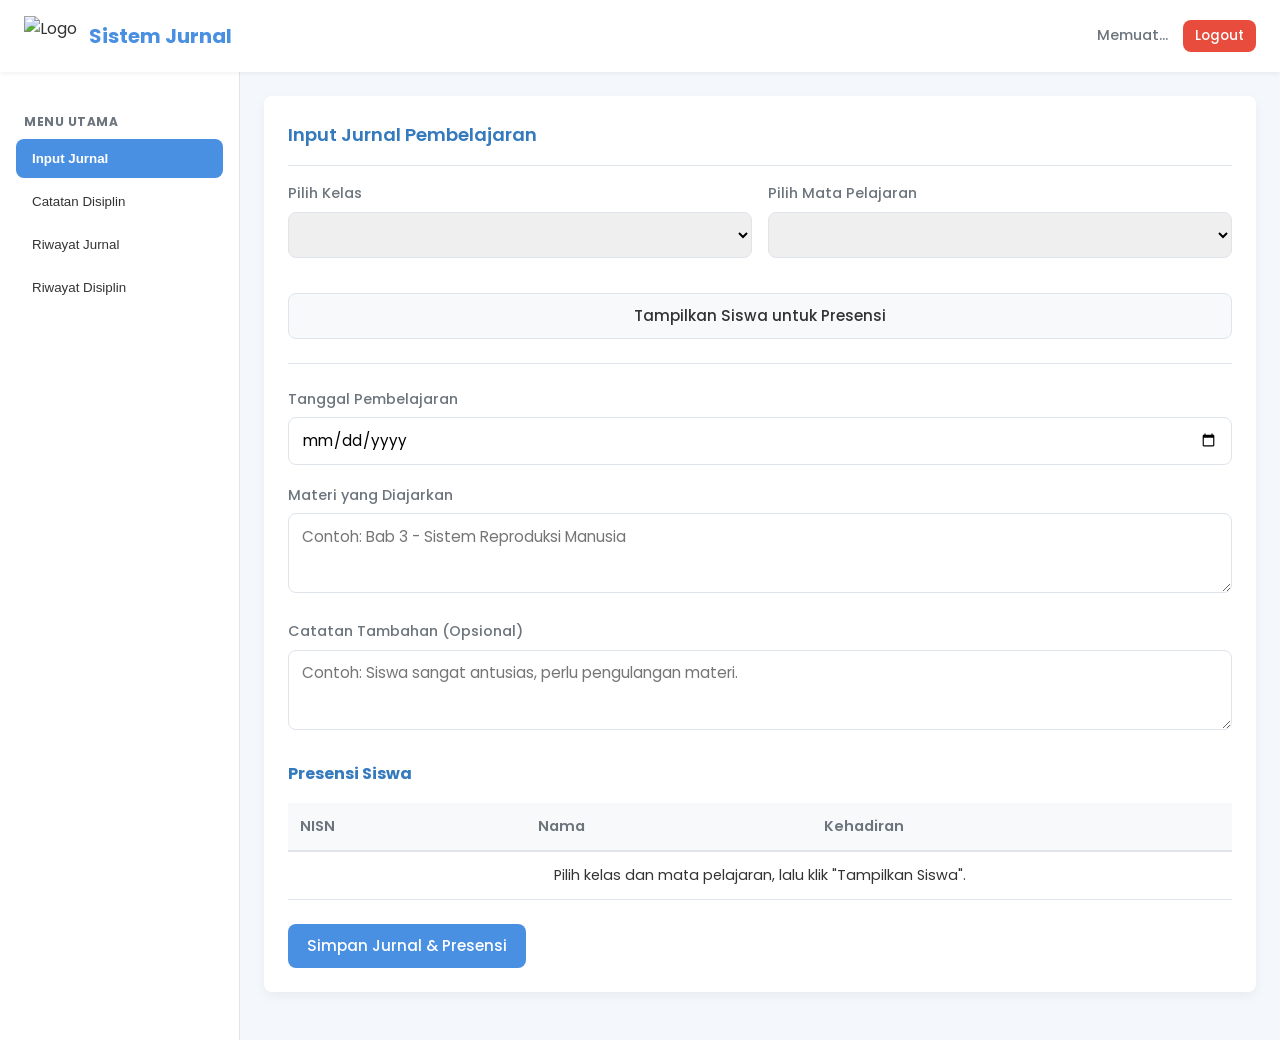
==== dashboard.html @ 01315982 "Update user role options in dashboard form" ====
<!DOCTYPE html>
<html lang="id">
<head>
    <meta charset="UTF-8">
    <!-- Meta Viewport Penting untuk Responsivitas Mobile -->
    <meta name="viewport" content="width=device-width, initial-scale=1.0, maximum-scale=1.0, user-scalable=no">
    <title>Dashboard - Sistem Jurnal & Disiplin SMANEMA</title>

    <!-- Google Fonts -->
    <link rel="preconnect" href="https://fonts.googleapis.com">
    <link rel="preconnect" href="https://fonts.gstatic.com" crossorigin>
    <link href="https://fonts.googleapis.com/css2?family=Poppins:wght@300;400;500;600;700&display=swap" rel="stylesheet">
    
    <!-- Main Stylesheet -->
    <link rel="stylesheet" href="style.css">

    <!-- Favicon Sekolah -->
    <link rel="icon" href="https://raw.githubusercontent.com/Wahyudi-1/JurnalPembelajaranSMANEMA/main/Logo.png">
    <link rel="apple-touch-icon" href="https://raw.githubusercontent.com/Wahyudi-1/JurnalPembelajaranSMANEMA/main/Logo.png">
    <meta name="apple-mobile-web-app-title" content="Jurnal Guru">
</head>
<body>
    <!-- HEADER BARU YANG RESPONSIVE -->
    <header>
        <div class="header-brand">
            <img src="https://raw.githubusercontent.com/Wahyudi-1/JurnalPembelajaranSMANEMA/main/Logo.png" alt="Logo">
            <div class="logo">Sistem Jurnal</div>
        </div>
        
        <nav class="header-nav">
            <span id="welcomeMessage" class="header-welcome">Memuat...</span>
            <button id="logoutButton" class="btn btn-danger btn-sm">Logout</button>
        </nav>
    </header>

    <div class="dashboard-wrapper">
        <!-- SIDEBAR NAVIGASI (OTOMATIS JADI TAB MENDATAR DI HP) -->
        <aside class="sidebar-nav">
            <h4>Menu Utama</h4>
            <button data-section="jurnalSection" class="btn-nav active">Input Jurnal</button>
            <button data-section="disiplinSection" class="btn-nav">Catatan Disiplin</button>
            <button data-section="riwayatJurnalSection" class="btn-nav">Riwayat Jurnal</button>
            <button data-section="riwayatDisiplinSection" class="btn-nav">Riwayat Disiplin</button>
            
            <!-- Menu Admin -->
            <div class="admin-only" style="display: none;">
                <hr>
                <h4>Manajemen Admin</h4>
                <button data-section="penugasanSection" class="btn-nav">Manajemen Penugasan</button>
                <button data-section="siswaSection" class="btn-nav">Manajemen Siswa</button>
                <button data-section="penggunaSection" class="btn-nav">Manajemen Pengguna</button>
            </div>
        </aside>

        <!-- KONTEN UTAMA -->
        <main class="dashboard-content">
            <!-- Pesan Status & Loading -->
            <div id="statusMessage" class="status-message"></div>
            <div id="loadingIndicator" class="loading-overlay" style="display: none;"><div class="spinner"></div></div>

            <!-- 1. SECTION INPUT JURNAL -->
            <div id="jurnalSection" class="content-section">
                <div class="card">
                    <div class="card-header">Input Jurnal Pembelajaran</div>
                    <form id="formJurnal">
                        <input type="hidden" id="jurnalIdToUpdate">
                        <div class="form-grid">
                            <div class="form-group"><label for="jurnalKelas">Pilih Kelas</label><select id="jurnalKelas" required></select></div>
                            <div class="form-group"><label for="jurnalMapel">Pilih Mata Pelajaran</label><select id="jurnalMapel" required></select></div>
                        </div>
                        <div class="form-group" style="margin-top: 1rem;">
                            <button type="button" id="loadSiswaForJurnalButton" class="btn btn-secondary btn-block">Tampilkan Siswa untuk Presensi</button>
                        </div>
                        <hr style="margin: 1.5rem 0; border: 0; border-top: 1px solid var(--border-color);">
                        <div class="form-grid">
                            <div class="form-group"><label for="jurnalTanggal">Tanggal Pembelajaran</label><input type="date" id="jurnalTanggal" required></div>
                        </div>
                        <div class="form-group"><label for="jurnalMateri">Materi yang Diajarkan</label><textarea id="jurnalMateri" placeholder="Contoh: Bab 3 - Sistem Reproduksi Manusia" required></textarea></div>
                        <div class="form-group"><label for="jurnalCatatan">Catatan Tambahan (Opsional)</label><textarea id="jurnalCatatan" placeholder="Contoh: Siswa sangat antusias, perlu pengulangan materi."></textarea></div>
                        
                        <h4 style="margin-top: 1.5rem; margin-bottom: 0.5rem; color: var(--primary-dark);">Presensi Siswa</h4>
                        <div class="table-container">
                            <table>
                                <thead>
                                    <tr><th>NISN</th><th>Nama</th><th>Kehadiran</th></tr>
                                </thead>
                                <tbody id="presensiTableBody">
                                    <tr><td colspan="3" style="text-align: center;">Pilih kelas dan mata pelajaran, lalu klik "Tampilkan Siswa".</td></tr>
                                </tbody>
                            </table>
                        </div>
                        <div class="form-actions"><button type="submit" id="submitJurnalButton" class="btn btn-primary">Simpan Jurnal & Presensi</button></div>
                    </form>
                </div>
            </div>

            <!-- 2. SECTION INPUT DISIPLIN -->
            <div id="disiplinSection" class="content-section" style="display: none;">
                <div class="card">
                    <div class="card-header">Input Catatan Kedisiplinan Siswa</div>
                    <form id="formDisiplin">
                        <div class="form-grid">
                            <div class="form-group">
                                <label for="nisnDisiplinInput">Pencarian Siswa</label>
                                <input type="text" id="nisnDisiplinInput" name="nisn" placeholder="Ketik NISN atau Nama Siswa..." autocomplete="off" required>
                                <div id="nisnSuggestions" class="suggestions-container"></div>
                            </div>
                            <div class="form-group"><label>Nama Lengkap</label><input type="text" id="namaSiswaDisiplin" disabled placeholder="Otomatis Terisi"></div>
                        </div>
                        <div class="form-group"><label for="deskripsiDisiplinInput">Pilih Pelanggaran</label><select id="deskripsiDisiplinInput" name="deskripsi" required></select></div>
                        <div class="form-actions"><button type="submit" id="submitDisiplinButton" class="btn btn-primary">Simpan Catatan Disiplin</button></div>
                    </form>
                </div>
            </div>
            
            <!-- 3. SECTION RIWAYAT JURNAL -->
            <div id="riwayatJurnalSection" class="content-section" style="display: none;">
                <div class="card">
                    <div class="card-header">Filter Riwayat Jurnal</div>
                    <div id="riwayatFilterForm" class="form-grid">
                        <div class="form-group"><label for="riwayatFilterKelas">Filter Kelas</label><select id="riwayatFilterKelas"></select></div>
                        <div class="form-group"><label for="riwayatFilterMapel">Filter Mapel</label><select id="riwayatFilterMapel"></select></div>
                        <div class="form-group"><label for="riwayatFilterTanggalMulai">Dari Tanggal</label><input type="date" id="riwayatFilterTanggalMulai"></div>
                        <div class="form-group"><label for="riwayatFilterTanggalSelesai">Sampai Tanggal</label><input type="date" id="riwayatFilterTanggalSelesai"></div>
                    </div>
                    <div class="form-actions">
                        <button type="button" id="filterRiwayatButton" class="btn btn-primary">Terapkan Filter</button>
                        <button type="button" id="refreshRiwayatButton" class="btn btn-secondary">Refresh Data</button>
                        <button type="button" id="exportRiwayatButton" class="btn btn-success" style="display: none;">Export Excel</button>
                    </div>
                    
                    <hr style="margin: 2rem 0; border: 0; border-top: 1px solid var(--border-color);">
                    <h4 style="margin-bottom: 0.5rem; color: var(--primary-dark);">Hasil Pencarian Riwayat</h4>
                    <div class="table-container">
                        <table>
                            <thead>
                                <tr><th>Tanggal</th><th>Kelas</th><th>Mata Pelajaran</th><th>Materi</th><th>Catatan</th><th style="text-align:right;">Aksi</th></tr>
                            </thead>
                            <tbody id="riwayatJurnalTableBody">
                                <tr><td colspan="6" style="text-align: center;">Gunakan filter untuk menampilkan riwayat.</td></tr>
                            </tbody>
                        </table>
                    </div>
                </div>
            </div>

            <!-- 4. SECTION RIWAYAT DISIPLIN -->
            <div id="riwayatDisiplinSection" class="content-section" style="display: none;">
                <div class="card">
                    <div class="card-header">Filter Riwayat Catatan Disiplin</div>
                    <div id="riwayatDisiplinFilterForm" class="form-grid">
                        <div class="form-group"><label for="riwayatDisiplinFilterNisn">Cari NISN</label><input type="text" id="riwayatDisiplinFilterNisn" placeholder="Masukkan NISN siswa..."></div>
                        <div class="form-group"><label for="riwayatDisiplinFilterTanggalMulai">Dari Tanggal</label><input type="date" id="riwayatDisiplinFilterTanggalMulai"></div>
                        <div class="form-group"><label for="riwayatDisiplinFilterTanggalSelesai">Sampai Tanggal</label><input type="date" id="riwayatDisiplinFilterTanggalSelesai"></div>
                    </div>
                    <div class="form-actions">
                        <button type="button" id="filterRiwayatDisiplinButton" class="btn btn-primary">Terapkan Filter</button>
                        <button type="button" id="refreshRiwayatDisiplinButton" class="btn btn-secondary">Refresh Data</button>
                    </div>
                    
                    <hr style="margin: 2rem 0; border: 0; border-top: 1px solid var(--border-color);">
                    <h4 style="margin-bottom: 0.5rem; color: var(--primary-dark);">Hasil Pencarian Riwayat</h4>
                    <div class="table-container">
                        <table>
                            <thead>
                                <tr><th>Tanggal</th><th>NISN</th><th>Nama Siswa</th><th>Pelanggaran</th><th>Poin</th><th>Pencatat</th><th style="text-align:right;">Aksi</th></tr>
                            </thead>
                            <tbody id="riwayatDisiplinTableBody">
                                <tr><td colspan="7" style="text-align: center;">Gunakan filter untuk menampilkan riwayat.</td></tr>
                            </tbody>
                        </table>
                    </div>
                </div>
            </div>

            <!-- 5. SECTION ADMIN: PENUGASAN -->
            <div id="penugasanSection" class="content-section admin-only" style="display: none;">
                <div class="card">
                    <div class="card-header">Manajemen Penugasan Guru</div>
                    <form id="formPenugasan">
                        <div class="form-grid">
                            <div class="form-group"><label for="penugasanGuru">Pilih Guru</label><select id="penugasanGuru" required></select></div>
                            <div class="form-group"><label for="penugasanKelas">Nama Kelas</label><input type="text" id="penugasanKelas" placeholder="Contoh: X-A" required></div>
                            <div class="form-group"><label for="penugasanMapel">Mata Pelajaran</label><input type="text" id="penugasanMapel" placeholder="Contoh: Matematika" required></div>
                        </div>
                        <div class="form-actions"><button type="submit" class="btn btn-accent">Simpan Tugas</button></div>
                    </form>
                    <hr style="margin: 2rem 0; border: 0; border-top: 1px solid var(--border-color);">
                    <h4 style="margin-bottom: 0.5rem; color: var(--primary-dark);">Daftar Penugasan Aktif</h4>
                    <div class="table-container">
                        <table>
                            <thead><tr><th>Guru</th><th>Kelas</th><th>Mata Pelajaran</th><th style="text-align:right;">Aksi</th></tr></thead>
                            <tbody id="penugasanTableBody"></tbody>
                        </table>
                    </div>
                </div>
            </div>

            <!-- 6. SECTION ADMIN: SISWA -->
            <div id="siswaSection" class="content-section admin-only" style="display: none;">
                 <div class="card">
                    <div class="card-header" style="display: flex; justify-content: space-between; align-items: center; flex-wrap: wrap; gap: 10px;">
                        <span>Manajemen Database Siswa</span>
                        <div style="display: flex; gap: 5px; flex-wrap: wrap;">
                            <input type="file" id="importSiswaInput" accept=".csv" style="display: none;">
                            <button id="importSiswaButton" class="btn btn-sm btn-info">Import CSV</button>
                            <button id="exportSiswaButton" class="btn btn-sm btn-success">Export Excel</button>
                            <button id="refreshSiswaButton" class="btn btn-sm btn-secondary">Refresh</button>
                        </div>
                    </div>
                    
                    <form id="formSiswa">
                        <input type="hidden" id="formNisnOld">
                        <div class="form-grid">
                            <div class="form-group"><label for="formNisn">NISN</label><input type="text" id="formNisn" name="NISN" placeholder="NISN Siswa" required></div>
                            <div class="form-group"><label for="formNama">Nama Lengkap</label><input type="text" id="formNama" name="Nama" placeholder="Nama Siswa" required></div>
                            <div class="form-group"><label for="formKelas">Kelas</label><input type="text" id="formKelas" name="Kelas" placeholder="Contoh: X-A" required></div>
                        </div>
                        <div class="form-actions">
                            <button type="submit" id="saveSiswaButton" class="btn btn-accent">Simpan Data</button>
                            <button type="button" id="resetSiswaButton" class="btn btn-secondary">Batal</button>
                        </div>
                    </form>
                    <hr style="margin: 2rem 0; border: 0; border-top: 1px solid var(--border-color);">
                    <h4 style="margin-bottom: 0.5rem; color: var(--primary-dark);">Daftar Siswa Terdaftar</h4>
                    <div class="table-container">
                        <table>
                            <thead><tr><th>NISN</th><th>Nama</th><th>Kelas</th><th style="text-align:right;">Aksi</th></tr></thead>
                            <tbody id="siswaResultsTableBody"></tbody>
                        </table>
                    </div>
                </div>
            </div>
            
            <!-- 7. SECTION ADMIN: PENGGUNA -->
            <div id="penggunaSection" class="content-section admin-only" style="display: none;">
                <div class="card">
                    <div class="card-header">Manajemen Pengguna Sistem</div>
                    <form id="formPengguna">
                        <input type="hidden" id="formUserIdToUpdate">
                        <div class="form-grid">
                            <div class="form-group"><label for="formNamaPengguna">Nama Lengkap</label><input type="text" id="formNamaPengguna" required></div>
                            <div class="form-group"><label for="formEmailPengguna">Email Login</label><input type="email" id="formEmailPengguna" required></div>
                            <div class="form-group"><label for="formPasswordPengguna">Password</label><input type="password" id="formPasswordPengguna" placeholder="Minimal 6 karakter" required></div>
                            <div class="form-group"><label for="formPeran">Hak Akses (Peran)</label><select id="formPeran" required><option value="Guru" selected>Kepala Sekolah</option><option value="Guru" selected>Guru</option><option value="Admin">Admin</option></select></div>
                        </div>
                        <div class="form-actions">
                            <button type="submit" id="submitPenggunaButton" class="btn btn-accent">Buat Pengguna</button>
                            <button type="button" id="resetPenggunaButton" class="btn btn-secondary">Batal</button>
                        </div>
                    </form>
                    <hr style="margin: 2rem 0; border: 0; border-top: 1px solid var(--border-color);">
                    <h4 style="margin-bottom: 0.5rem; color: var(--primary-dark);">Daftar Akun Sistem</h4>
                    <div class="table-container">
                        <table>
                            <thead>
                                <tr><th>Nama Lengkap</th><th>Email</th><th>Peran</th><th style="text-align:right;">Aksi</th></tr>
                            </thead>
                            <tbody id="penggunaTableBody">
                                <tr><td colspan="4" style="text-align: center;">Memuat daftar pengguna...</td></tr>
                            </tbody>
                        </table>
                    </div>
                </div>
            </div>
        </main>
    </div>
    
    <!-- Script Dependencies -->
    <script src="https://cdn.jsdelivr.net/npm/@supabase/supabase-js@2"></script>
    <script src="https://cdnjs.cloudflare.com/ajax/libs/xlsx/0.18.5/xlsx.full.min.js"></script>
    <script src="https://cdnjs.cloudflare.com/ajax/libs/PapaParse/5.3.2/papaparse.min.js"></script>
    
    <!-- Script Utama Dashboard -->
    <script src="dashboard.js"></script>
</body>
</html>
---- style.css ----
/**
 * =================================================================
 * CSS UTAMA - SISTEM JURNAL & DISIPLIN GURU (RESPONSIVE UPDATE)
 * =================================================================
 */

:root {
    --primary-color: #4a90e2;
    --primary-dark: #357ABD;
    --secondary-color: #f4f7fc;
    --accent-color: #50e3c2;
    --accent-dark: #40b59b;
    --text-color: #333333;
    --text-light: #6c757d;
    --border-color: #dfe4ea;
    --white-color: #ffffff;
    --danger-color: #e74c3c;
    --danger-dark: #c0392b;
    --success-color: #2ecc71;
    --success-dark: #27ae60;
    --font-family: 'Poppins', sans-serif;
    --shadow: 0 4px 12px rgba(0, 0, 0, 0.05);
    --shadow-hover: 0 6px 16px rgba(0, 0, 0, 0.1);
    --border-radius: 8px;
    --transition-speed: 0.3s;
}

* { margin: 0; padding: 0; box-sizing: border-box; }

body {
    font-family: var(--font-family);
    background-color: var(--secondary-color);
    color: var(--text-color);
    line-height: 1.6;
}

/* =========================================================
   HEADER GLOBAL
   ========================================================= */
header {
    background: var(--white-color);
    padding: 1rem 1.5rem;
    box-shadow: 0 2px 4px rgba(0,0,0,0.05);
    display: flex;
    justify-content: space-between;
    align-items: center;
    position: sticky;
    top: 0;
    z-index: 100;
}

.header-brand {
    display: flex;
    align-items: center;
    gap: 12px;
}

.header-brand img { height: 40px; width: auto; }
.header-brand .logo { font-size: 1.25rem; font-weight: 700; color: var(--primary-color); line-height: 1.2;}

.header-nav {
    display: flex;
    align-items: center;
    gap: 15px;
}

.header-welcome {
    color: var(--text-light);
    font-size: 0.9rem;
    font-weight: 500;
}

/* =========================================================
   LAYOUT DASHBOARD
   ========================================================= */
.dashboard-wrapper {
    display: grid;
    grid-template-columns: 240px 1fr;
    min-height: calc(100vh - 70px);
}

.sidebar-nav {
    background-color: var(--white-color);
    padding: 1.5rem 1rem;
    border-right: 1px solid var(--border-color);
}

.sidebar-nav h4 {
    color: var(--text-light);
    text-transform: uppercase;
    font-size: 0.75rem;
    font-weight: 700;
    margin: 1rem 0 0.5rem 0.5rem;
    letter-spacing: 0.5px;
}

.sidebar-nav hr {
    border: 0;
    border-top: 1px solid var(--border-color);
    margin: 1rem 0;
}

.sidebar-nav .btn-nav {
    display: block;
    width: 100%;
    padding: 0.75rem 1rem;
    margin: 0.25rem 0;
    text-align: left;
    background-color: transparent;
    color: var(--text-color);
    font-weight: 500;
    border: none;
    border-radius: var(--border-radius);
    transition: all 0.2s;
}

.sidebar-nav .btn-nav:hover { background-color: var(--secondary-color); color: var(--primary-dark); }
.sidebar-nav .btn-nav.active { background-color: var(--primary-color); color: var(--white-color); font-weight: 600; }

.dashboard-content { padding: 1.5rem; }

/* =========================================================
   KARTU (CARDS) & FORM
   ========================================================= */
.card {
    background: var(--white-color);
    border-radius: var(--border-radius);
    padding: 1.5rem;
    margin-bottom: 1.5rem;
    box-shadow: var(--shadow);
}

.card-header {
    padding-bottom: 1rem;
    margin-bottom: 1rem;
    border-bottom: 1px solid var(--border-color);
    font-size: 1.15rem;
    font-weight: 600;
    color: var(--primary-dark);
}

.form-group { margin-bottom: 1.2rem; position: relative; }
.form-group label { display: block; margin-bottom: 0.4rem; font-weight: 500; font-size: 0.9rem; color: var(--text-light); }
.form-grid { display: grid; grid-template-columns: repeat(auto-fit, minmax(200px, 1fr)); gap: 1rem; }
.form-container { display: grid; grid-template-columns: repeat(auto-fit, minmax(200px, 1fr)); gap: 1rem; }
.form-actions { display: flex; gap: 0.75rem; margin-top: 1.5rem; flex-wrap: wrap; }

input, select, textarea {
    width: 100%;
    padding: 0.65rem 0.8rem;
    border: 1px solid var(--border-color);
    border-radius: var(--border-radius);
    font-family: var(--font-family);
    font-size: 0.95rem;
    transition: all 0.2s;
}
input:focus, select:focus, textarea:focus {
    outline: none;
    border-color: var(--primary-color);
    box-shadow: 0 0 0 3px rgba(74, 144, 226, 0.15);
}

textarea { resize: vertical; min-height: 80px;}

/* =========================================================
   TOMBOL (BUTTONS)
   ========================================================= */
.btn {
    display: inline-flex;
    align-items: center;
    justify-content: center;
    padding: 0.65rem 1.2rem;
    border: none;
    border-radius: var(--border-radius);
    cursor: pointer;
    font-family: var(--font-family);
    font-size: 0.95rem;
    font-weight: 500;
    text-decoration: none;
    transition: all 0.2s;
}
.btn:hover { transform: translateY(-1px); box-shadow: 0 4px 8px rgba(0,0,0,0.1); }
.btn:active { transform: translateY(0); box-shadow: none; }
.btn-primary { background-color: var(--primary-color); color: var(--white-color); }
.btn-primary:hover { background-color: var(--primary-dark); }
.btn-accent { background-color: var(--accent-color); color: var(--text-color); font-weight: 600;}
.btn-accent:hover { background-color: var(--accent-dark); color: white;}
.btn-success { background-color: var(--success-color); color: var(--white-color); }
.btn-success:hover { background-color: var(--success-dark); }
.btn-danger { background-color: var(--danger-color); color: var(--white-color); }
.btn-danger:hover { background-color: var(--danger-dark); }
.btn-secondary { background-color: #f8f9fa; color: var(--text-color); border: 1px solid var(--border-color); }
.btn-secondary:hover { background-color: #e9ecef; }
.btn-info { background-color: #17a2b8; color: white; }
.btn-block { width: 100%; }
.btn-sm { padding: 0.35rem 0.75rem; font-size: 0.85rem; }

/* =========================================================
   TABEL & SUGGESTION
   ========================================================= */
.table-container { width: 100%; overflow-x: auto; -webkit-overflow-scrolling: touch; }
table { width: 100%; border-collapse: collapse; margin-top: 0.5rem; font-size: 0.9rem; }
thead { background-color: #f8f9fa; border-bottom: 2px solid var(--border-color); }
th, td { padding: 0.75rem; text-align: left; border-bottom: 1px solid var(--border-color); vertical-align: middle; }
th { font-weight: 600; color: var(--text-light); white-space: nowrap; }
tbody tr:hover { background-color: #fcfcfc; }

.suggestions-container {
    position: absolute; top: 100%; left: 0; right: 0;
    background: var(--white-color);
    border: 1px solid var(--border-color);
    border-radius: 0 0 var(--border-radius) var(--border-radius);
    box-shadow: var(--shadow-hover);
    z-index: 10; max-height: 200px; overflow-y: auto; display: none;
}
.suggestion-item { padding: 0.75rem; cursor: pointer; border-bottom: 1px solid #f0f0f0; }
.suggestion-item:hover { background-color: var(--secondary-color); color: var(--primary-color);}

/* =========================================================
   UTILITIES (LOADING & STATUS)
   ========================================================= */
.status-message {
    padding: 1rem; margin-bottom: 1.5rem; border-radius: var(--border-radius);
    display: none; border: 1px solid transparent; text-align: center; font-weight: 500; font-size: 0.95rem;
}
.status-message.success { background-color: #d4edda; color: #155724; border-color: #c3e6cb; }
.status-message.error { background-color: #f8d7da; color: #721c24; border-color: #f5c6cb; }
.status-message.info { background-color: #cce5ff; color: #004085; border-color: #b8daff; }

.loading-overlay {
    position: fixed; top: 0; left: 0; width: 100%; height: 100%;
    background: rgba(255, 255, 255, 0.8);
    display: flex; justify-content: center; align-items: center; z-index: 9999;
}
.spinner {
    border: 4px solid var(--secondary-color); border-top: 4px solid var(--primary-color);
    border-radius: 50%; width: 45px; height: 45px; animation: spin 1s linear infinite;
}
@keyframes spin { 0% { transform: rotate(0deg); } 100% { transform: rotate(360deg); } }

/* =========================================================
   LOGIN PAGE UTILITIES
   ========================================================= */
.login-page-v2 { display: flex; justify-content: center; align-items: center; min-height: 100vh; padding: 20px; }
.login-box {
    width: 100%; max-width: 900px; background: var(--white-color);
    border-radius: var(--border-radius); box-shadow: var(--shadow-hover);
    display: grid; grid-template-columns: 1fr 1fr; overflow: hidden; min-height: 500px;
}
.login-illustration { background-color: #f4f8ff; padding: 40px; display: flex; flex-direction: column; align-items: center; justify-content: center; text-align: center; }
.login-branding h4 { font-size: 1.4rem; color: var(--primary-dark); margin-top: 10px; }
.login-branding h5 { font-size: 1.1rem; color: var(--primary-color); font-weight: 600; }
.login-form-container { display: flex; flex-direction: column; justify-content: center; padding: 40px; }
.password-wrapper { position: relative; }
.toggle-password-icon { position: absolute; right: 12px; top: 50%; transform: translateY(-50%); cursor: pointer; color: #888; }

/* =========================================================
   RESPONSIVE DESIGN (MOBILE & TABLET)
   ========================================================= */

/* Tablet & Mobile Menengah */
@media (max-width: 992px) {
    /* Merubah sidebar menjadi menu geser horizontal di atas */
    .dashboard-wrapper { display: flex; flex-direction: column; }
    
    .sidebar-nav {
        display: flex;
        align-items: center;
        overflow-x: auto;
        white-space: nowrap;
        padding: 0.5rem;
        border-right: none;
        border-bottom: 1px solid var(--border-color);
        /* Muluskan scrolling di HP */
        -webkit-overflow-scrolling: touch;
        scrollbar-width: none; 
    }
    .sidebar-nav::-webkit-scrollbar { display: none; }
    
    /* Sembunyikan label pemisah agar ringkas */
    .sidebar-nav h4, .sidebar-nav hr { display: none; }
    
    .sidebar-nav .admin-only { display: inline-flex !important; }
    
    .sidebar-nav .btn-nav {
        display: inline-block;
        width: auto;
        margin: 0 0.25rem;
        padding: 0.5rem 1rem;
        border-radius: 20px; /* Bentuk pil agar menyerupai tab */
        border: 1px solid transparent;
    }
    
    .sidebar-nav .btn-nav:hover { border-color: var(--border-color); }
    .sidebar-nav .btn-nav.active { border-color: var(--primary-color); }
}

/* Tampilan Layar HP Spesifik */
@media (max-width: 768px) {
    /* Login Page Responsive */
    .login-box { grid-template-columns: 1fr; max-width: 450px; }
    .login-illustration { display: none; }
    .login-form-container { padding: 30px 20px; }
    
    /* Header Responsive */
    header { padding: 0.8rem 1rem; }
    .header-brand .logo { font-size: 1rem; }
    .header-welcome { display: none; } /* Sembunyikan pesan selamat datang di HP */
    
    .dashboard-content { padding: 1rem; }
    .card { padding: 1rem; }
    
    /* Tombol Aksi Memenuhi Layar */
    .form-actions { flex-direction: column; }
    .form-actions .btn { width: 100%; justify-content: center; }

    /* Transformasi Tabel menjadi Card View untuk Mobile */
    table { display: block; border: none; }
    thead { display: none; } /* Sembunyikan header tabel */
    tbody { display: block; width: 100%; }
    tr {
        display: block;
        margin-bottom: 1rem;
        background: var(--white-color);
        border: 1px solid var(--border-color);
        border-radius: var(--border-radius);
        padding: 0.5rem;
        box-shadow: 0 2px 4px rgba(0,0,0,0.03);
    }
    td {
        display: flex;
        justify-content: space-between;
        align-items: center;
        text-align: right;
        border-bottom: 1px solid #f0f0f0;
        padding: 0.6rem 0.5rem;
        font-size: 0.85rem;
    }
    td:last-child { border-bottom: none; }
    
    /* Memunculkan Label Data Otomatis menggunakan pseudo-element */
    td::before {
        content: attr(data-label);
        font-weight: 600;
        text-transform: uppercase;
        color: var(--text-light);
        margin-right: 1rem;
        text-align: left;
    }
    
    /* Menyelaraskan tombol aksi di dalam tabel HP */
    td[data-label="Aksi"] { justify-content: flex-end; gap: 8px; }
    td[data-label="Aksi"]::before { display: none; } /* Sembunyikan tulisan 'Aksi' */
    td[data-label="Aksi"] .btn { flex: 1; text-align: center; }
}
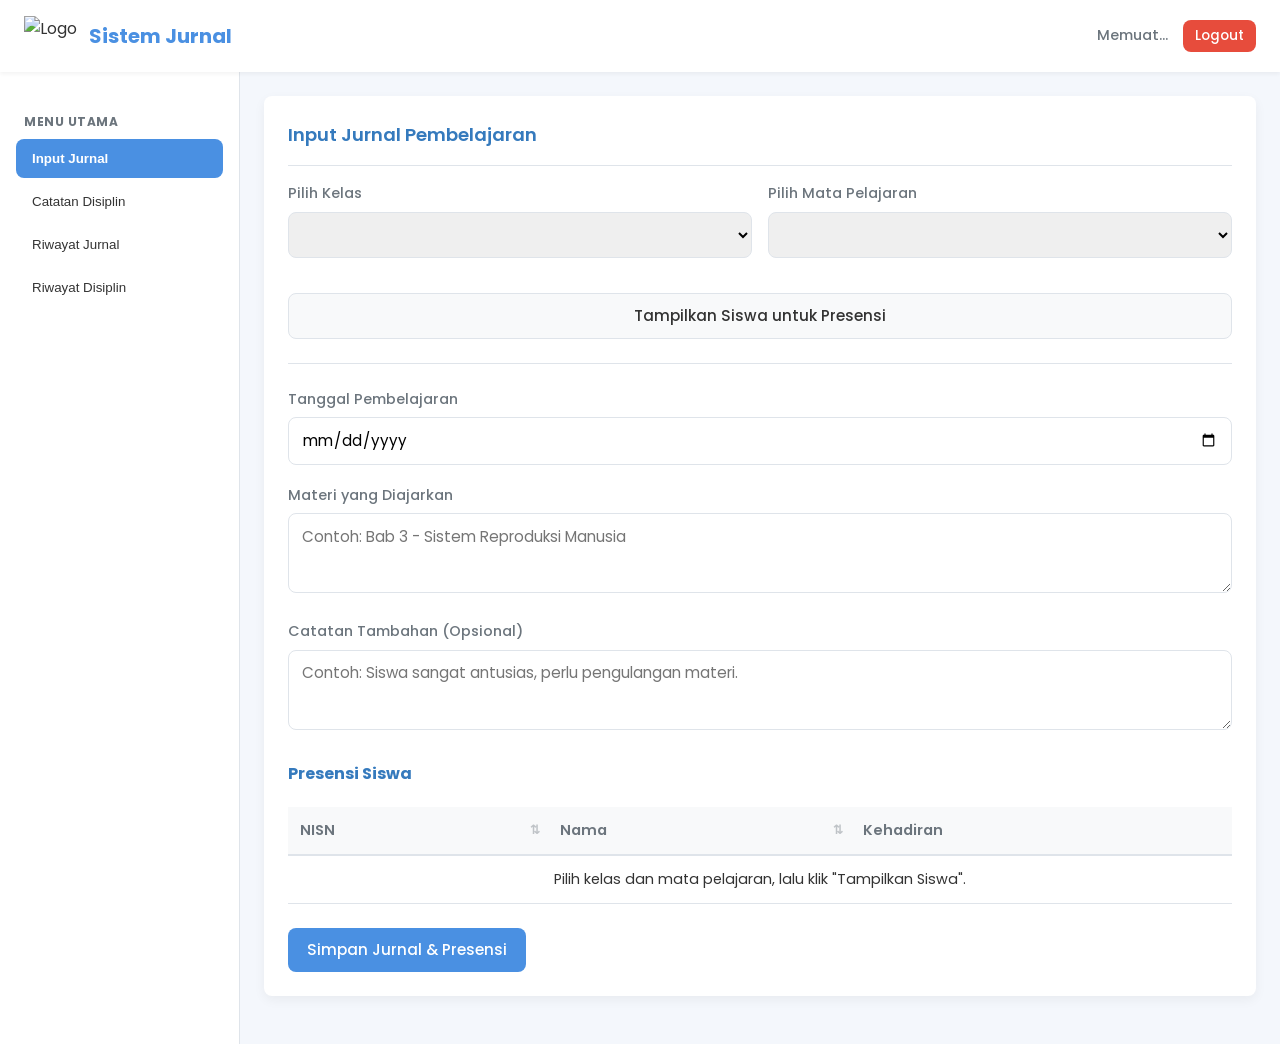
==== commit 6e10ddf0: "Update dashboard.html" ====
--- a/dashboard.html
+++ b/dashboard.html
@@ -4,7 +4,7 @@
     <meta charset="UTF-8">
     <!-- Meta Viewport Penting untuk Responsivitas Mobile -->
     <meta name="viewport" content="width=device-width, initial-scale=1.0, maximum-scale=1.0, user-scalable=no">
-    <title>Dashboard - Sistem Jurnal & Disiplin SMANEMA</title>
+    <title>Dashboard Admin - Sistem Jurnal & Disiplin SMANEMA</title>
 
     <!-- Google Fonts -->
     <link rel="preconnect" href="https://fonts.googleapis.com">
@@ -18,6 +18,66 @@
     <link rel="icon" href="https://raw.githubusercontent.com/Wahyudi-1/JurnalPembelajaranSMANEMA/main/Logo.png">
     <link rel="apple-touch-icon" href="https://raw.githubusercontent.com/Wahyudi-1/JurnalPembelajaranSMANEMA/main/Logo.png">
     <meta name="apple-mobile-web-app-title" content="Jurnal Guru">
+
+    <!-- Tambahan Style untuk Fitur Sortir Tabel & Header Aksi -->
+    <style>
+        .table-header-bar {
+            display: flex;
+            justify-content: space-between;
+            align-items: center;
+            flex-wrap: wrap;
+            gap: 10px;
+            margin-bottom: 0.75rem;
+        }
+        .table-header-bar h4 {
+            margin: 0 !important;
+            color: var(--primary-dark);
+        }
+        th.sortable {
+            cursor: pointer;
+            user-select: none;
+            position: relative;
+            padding-right: 24px !important;
+            transition: background-color 0.2s ease;
+        }
+        th.sortable:hover {
+            background-color: rgba(0, 0, 0, 0.06);
+        }
+        th.sortable::after {
+            content: "⇅";
+            position: absolute;
+            right: 8px;
+            top: 50%;
+            transform: translateY(-50%);
+            font-size: 0.75rem;
+            opacity: 0.4;
+        }
+        th.sortable.asc::after {
+            content: "▲";
+            opacity: 1;
+        }
+        th.sortable.desc::after {
+            content: "▼";
+            opacity: 1;
+        }
+        .btn-delete-all {
+            background-color: #dc3545;
+            color: #ffffff;
+            border: none;
+            padding: 6px 12px;
+            border-radius: 6px;
+            font-size: 0.8rem;
+            font-weight: 500;
+            cursor: pointer;
+            display: inline-flex;
+            align-items: center;
+            gap: 6px;
+            transition: opacity 0.2s ease;
+        }
+        .btn-delete-all:hover {
+            opacity: 0.9;
+        }
+    </style>
 </head>
 <body>
     <!-- HEADER BARU YANG RESPONSIVE -->
@@ -47,8 +107,10 @@
                 <hr>
                 <h4>Manajemen Admin</h4>
                 <button data-section="penugasanSection" class="btn-nav">Manajemen Penugasan</button>
+                <button data-section="waliKelasSection" class="btn-nav">Manajemen Wali Kelas</button>
                 <button data-section="siswaSection" class="btn-nav">Manajemen Siswa</button>
                 <button data-section="penggunaSection" class="btn-nav">Manajemen Pengguna</button>
+                <button data-section="piketSection" class="btn-nav">Jadwal Guru Piket</button>
             </div>
         </aside>
 
@@ -78,11 +140,17 @@
                         <div class="form-group"><label for="jurnalMateri">Materi yang Diajarkan</label><textarea id="jurnalMateri" placeholder="Contoh: Bab 3 - Sistem Reproduksi Manusia" required></textarea></div>
                         <div class="form-group"><label for="jurnalCatatan">Catatan Tambahan (Opsional)</label><textarea id="jurnalCatatan" placeholder="Contoh: Siswa sangat antusias, perlu pengulangan materi."></textarea></div>
                         
-                        <h4 style="margin-top: 1.5rem; margin-bottom: 0.5rem; color: var(--primary-dark);">Presensi Siswa</h4>
+                        <div class="table-header-bar" style="margin-top: 1.5rem;">
+                            <h4>Presensi Siswa</h4>
+                        </div>
                         <div class="table-container">
                             <table>
                                 <thead>
-                                    <tr><th>NISN</th><th>Nama</th><th>Kehadiran</th></tr>
+                                    <tr>
+                                        <th class="sortable" data-type="text">NISN</th>
+                                        <th class="sortable" data-type="text">Nama</th>
+                                        <th>Kehadiran</th>
+                                    </tr>
                                 </thead>
                                 <tbody id="presensiTableBody">
                                     <tr><td colspan="3" style="text-align: center;">Pilih kelas dan mata pelajaran, lalu klik "Tampilkan Siswa".</td></tr>
@@ -130,11 +198,23 @@
                     </div>
                     
                     <hr style="margin: 2rem 0; border: 0; border-top: 1px solid var(--border-color);">
-                    <h4 style="margin-bottom: 0.5rem; color: var(--primary-dark);">Hasil Pencarian Riwayat</h4>
-                    <div class="table-container">
-                        <table>
-                            <thead>
-                                <tr><th>Tanggal</th><th>Kelas</th><th>Mata Pelajaran</th><th>Materi</th><th>Catatan</th><th style="text-align:right;">Aksi</th></tr>
+                    <div class="table-header-bar">
+                        <h4>Hasil Pencarian Riwayat</h4>
+                        <button type="button" id="deleteAllJurnalButton" class="btn-delete-all admin-only" style="display: none;">
+                            🗑️ Hapus Semua Riwayat Jurnal
+                        </button>
+                    </div>
+                    <div class="table-container">
+                        <table>
+                            <thead>
+                                <tr>
+                                    <th class="sortable" data-type="date">Tanggal</th>
+                                    <th class="sortable" data-type="text">Kelas</th>
+                                    <th class="sortable" data-type="text">Mata Pelajaran</th>
+                                    <th class="sortable" data-type="text">Materi</th>
+                                    <th class="sortable" data-type="text">Catatan</th>
+                                    <th style="text-align:right;">Aksi</th>
+                                </tr>
                             </thead>
                             <tbody id="riwayatJurnalTableBody">
                                 <tr><td colspan="6" style="text-align: center;">Gunakan filter untuk menampilkan riwayat.</td></tr>
@@ -159,11 +239,24 @@
                     </div>
                     
                     <hr style="margin: 2rem 0; border: 0; border-top: 1px solid var(--border-color);">
-                    <h4 style="margin-bottom: 0.5rem; color: var(--primary-dark);">Hasil Pencarian Riwayat</h4>
-                    <div class="table-container">
-                        <table>
-                            <thead>
-                                <tr><th>Tanggal</th><th>NISN</th><th>Nama Siswa</th><th>Pelanggaran</th><th>Poin</th><th>Pencatat</th><th style="text-align:right;">Aksi</th></tr>
+                    <div class="table-header-bar">
+                        <h4>Hasil Pencarian Riwayat</h4>
+                        <button type="button" id="deleteAllDisiplinButton" class="btn-delete-all admin-only" style="display: none;">
+                            🗑️ Hapus Semua Riwayat Disiplin
+                        </button>
+                    </div>
+                    <div class="table-container">
+                        <table>
+                            <thead>
+                                <tr>
+                                    <th class="sortable" data-type="date">Tanggal</th>
+                                    <th class="sortable" data-type="text">NISN</th>
+                                    <th class="sortable" data-type="text">Nama Siswa</th>
+                                    <th class="sortable" data-type="text">Pelanggaran</th>
+                                    <th class="sortable" data-type="number">Poin</th>
+                                    <th class="sortable" data-type="text">Pencatat</th>
+                                    <th style="text-align:right;">Aksi</th>
+                                </tr>
                             </thead>
                             <tbody id="riwayatDisiplinTableBody">
                                 <tr><td colspan="7" style="text-align: center;">Gunakan filter untuk menampilkan riwayat.</td></tr>
@@ -176,7 +269,7 @@
             <!-- 5. SECTION ADMIN: PENUGASAN -->
             <div id="penugasanSection" class="content-section admin-only" style="display: none;">
                 <div class="card">
-                    <div class="card-header">Manajemen Penugasan Guru</div>
+                    <div class="card-header">Manajemen Penugasan Guru (Mata Pelajaran)</div>
                     <form id="formPenugasan">
                         <div class="form-grid">
                             <div class="form-group"><label for="penugasanGuru">Pilih Guru</label><select id="penugasanGuru" required></select></div>
@@ -186,23 +279,69 @@
                         <div class="form-actions"><button type="submit" class="btn btn-accent">Simpan Tugas</button></div>
                     </form>
                     <hr style="margin: 2rem 0; border: 0; border-top: 1px solid var(--border-color);">
-                    <h4 style="margin-bottom: 0.5rem; color: var(--primary-dark);">Daftar Penugasan Aktif</h4>
-                    <div class="table-container">
-                        <table>
-                            <thead><tr><th>Guru</th><th>Kelas</th><th>Mata Pelajaran</th><th style="text-align:right;">Aksi</th></tr></thead>
+                    <div class="table-header-bar">
+                        <h4>Daftar Penugasan Aktif</h4>
+                        <button type="button" id="deleteAllPenugasanButton" class="btn-delete-all">
+                            🗑️ Hapus Semua Penugasan
+                        </button>
+                    </div>
+                    <div class="table-container">
+                        <table>
+                            <thead>
+                                <tr>
+                                    <th class="sortable" data-type="text">Guru</th>
+                                    <th class="sortable" data-type="text">Kelas</th>
+                                    <th class="sortable" data-type="text">Mata Pelajaran</th>
+                                    <th style="text-align:right;">Aksi</th>
+                                </tr>
+                            </thead>
                             <tbody id="penugasanTableBody"></tbody>
                         </table>
                     </div>
                 </div>
             </div>
 
-            <!-- 6. SECTION ADMIN: SISWA -->
+            <!-- 6. SECTION ADMIN: WALI KELAS -->
+            <div id="waliKelasSection" class="content-section admin-only" style="display: none;">
+                <div class="card">
+                    <div class="card-header">Manajemen Wali Kelas</div>
+                    <form id="formWaliKelas">
+                        <div class="form-grid">
+                            <div class="form-group"><label>Pilih Guru / Wali Kelas</label><select id="waliKelasGuru" required></select></div>
+                            <div class="form-group"><label>Nama Kelas</label><input type="text" id="waliKelasNama" placeholder="Contoh: X-A" required></div>
+                        </div>
+                        <div class="form-actions"><button type="submit" class="btn btn-accent">Simpan Wali Kelas</button></div>
+                    </form>
+                    <hr style="margin: 2rem 0; border: 0; border-top: 1px solid var(--border-color);">
+                    <div class="table-header-bar">
+                        <h4>Daftar Wali Kelas Aktif</h4>
+                        <button type="button" id="deleteAllWaliKelasButton" class="btn-delete-all">
+                            🗑️ Hapus Semua Wali Kelas
+                        </button>
+                    </div>
+                    <div class="table-container">
+                        <table>
+                            <thead>
+                                <tr>
+                                    <th class="sortable" data-type="text">Nama Wali Kelas</th>
+                                    <th class="sortable" data-type="text">Kelas yang Diampu</th>
+                                    <th style="text-align:right;">Aksi</th>
+                                </tr>
+                            </thead>
+                            <tbody id="waliKelasTableBody"></tbody>
+                        </table>
+                    </div>
+                </div>
+            </div>
+
+            <!-- 7. SECTION ADMIN: SISWA -->
             <div id="siswaSection" class="content-section admin-only" style="display: none;">
-                 <div class="card">
+                <div class="card">
                     <div class="card-header" style="display: flex; justify-content: space-between; align-items: center; flex-wrap: wrap; gap: 10px;">
                         <span>Manajemen Database Siswa</span>
                         <div style="display: flex; gap: 5px; flex-wrap: wrap;">
                             <input type="file" id="importSiswaInput" accept=".csv" style="display: none;">
+                            <button id="downloadTemplateSiswaButton" class="btn btn-sm btn-secondary">Unduh Template</button>
                             <button id="importSiswaButton" class="btn btn-sm btn-info">Import CSV</button>
                             <button id="exportSiswaButton" class="btn btn-sm btn-success">Export Excel</button>
                             <button id="refreshSiswaButton" class="btn btn-sm btn-secondary">Refresh</button>
@@ -222,17 +361,29 @@
                         </div>
                     </form>
                     <hr style="margin: 2rem 0; border: 0; border-top: 1px solid var(--border-color);">
-                    <h4 style="margin-bottom: 0.5rem; color: var(--primary-dark);">Daftar Siswa Terdaftar</h4>
-                    <div class="table-container">
-                        <table>
-                            <thead><tr><th>NISN</th><th>Nama</th><th>Kelas</th><th style="text-align:right;">Aksi</th></tr></thead>
+                    <div class="table-header-bar">
+                        <h4>Daftar Siswa Terdaftar</h4>
+                        <button type="button" id="deleteAllSiswaButton" class="btn-delete-all">
+                            🗑️ Hapus Semua Data Siswa
+                        </button>
+                    </div>
+                    <div class="table-container">
+                        <table>
+                            <thead>
+                                <tr>
+                                    <th class="sortable" data-type="text">NISN</th>
+                                    <th class="sortable" data-type="text">Nama</th>
+                                    <th class="sortable" data-type="text">Kelas</th>
+                                    <th style="text-align:right;">Aksi</th>
+                                </tr>
+                            </thead>
                             <tbody id="siswaResultsTableBody"></tbody>
                         </table>
                     </div>
                 </div>
             </div>
             
-            <!-- 7. SECTION ADMIN: PENGGUNA -->
+            <!-- 8. SECTION ADMIN: PENGGUNA -->
             <div id="penggunaSection" class="content-section admin-only" style="display: none;">
                 <div class="card">
                     <div class="card-header">Manajemen Pengguna Sistem</div>
@@ -242,7 +393,16 @@
                             <div class="form-group"><label for="formNamaPengguna">Nama Lengkap</label><input type="text" id="formNamaPengguna" required></div>
                             <div class="form-group"><label for="formEmailPengguna">Email Login</label><input type="email" id="formEmailPengguna" required></div>
                             <div class="form-group"><label for="formPasswordPengguna">Password</label><input type="password" id="formPasswordPengguna" placeholder="Minimal 6 karakter" required></div>
-                            <div class="form-group"><label for="formPeran">Hak Akses (Peran)</label><select id="formPeran" required><option value="Guru" selected>Kepala Sekolah</option><option value="Guru" selected>Guru</option><option value="Admin">Admin</option></select></div>
+                            <div class="form-group">
+                                <label for="formPeran">Hak Akses (Peran)</label>
+                                <select id="formPeran" required>
+                                    <option value="Guru" selected>Guru</option>
+                                    <option value="Wali Kelas">Wali Kelas</option>
+                                    <option value="Siswa">Siswa</option>
+                                    <option value="Kepala Sekolah">Kepala Sekolah</option>
+                                    <option value="Admin">Admin</option>
+                                </select>
+                            </div>
                         </div>
                         <div class="form-actions">
                             <button type="submit" id="submitPenggunaButton" class="btn btn-accent">Buat Pengguna</button>
@@ -250,11 +410,21 @@
                         </div>
                     </form>
                     <hr style="margin: 2rem 0; border: 0; border-top: 1px solid var(--border-color);">
-                    <h4 style="margin-bottom: 0.5rem; color: var(--primary-dark);">Daftar Akun Sistem</h4>
-                    <div class="table-container">
-                        <table>
-                            <thead>
-                                <tr><th>Nama Lengkap</th><th>Email</th><th>Peran</th><th style="text-align:right;">Aksi</th></tr>
+                    <div class="table-header-bar">
+                        <h4>Daftar Akun Sistem</h4>
+                        <button type="button" id="deleteAllPenggunaButton" class="btn-delete-all">
+                            🗑️ Hapus Semua Pengguna (Non-Admin)
+                        </button>
+                    </div>
+                    <div class="table-container">
+                        <table>
+                            <thead>
+                                <tr>
+                                    <th class="sortable" data-type="text">Nama Lengkap</th>
+                                    <th class="sortable" data-type="text">Email</th>
+                                    <th class="sortable" data-type="text">Peran</th>
+                                    <th style="text-align:right;">Aksi</th>
+                                </tr>
                             </thead>
                             <tbody id="penggunaTableBody">
                                 <tr><td colspan="4" style="text-align: center;">Memuat daftar pengguna...</td></tr>
@@ -263,6 +433,57 @@
                     </div>
                 </div>
             </div>
+
+            <!-- 9. SECTION ADMIN: JADWAL GURU PIKET -->
+            <div id="piketSection" class="content-section admin-only" style="display: none;">
+                <div class="card">
+                    <div class="card-header">Jadwal Guru Piket Harian</div>
+                    <form id="formPiket">
+                        <div class="form-grid">
+                            <div class="form-group">
+                                <label>Nama Guru Piket</label>
+                                <input type="text" id="piketNamaGuru" placeholder="Contoh: Bapak Budi, S.Pd" required>
+                            </div>
+                            <div class="form-group">
+                                <label>Nomor WhatsApp</label>
+                                <input type="number" id="piketNoWa" placeholder="Contoh: 628123456789" required>
+                                <span style="font-size:0.75rem; color:gray; display:block; margin-top:3px;">Awali dengan 62 (Kode Negara).</span>
+                            </div>
+                            <div class="form-group">
+                                <label>Hari Bertugas</label>
+                                <select id="piketHari" required>
+                                    <option value="">-- Pilih Hari --</option>
+                                    <option value="Senin">Senin</option><option value="Selasa">Selasa</option>
+                                    <option value="Rabu">Rabu</option><option value="Kamis">Kamis</option>
+                                    <option value="Jumat">Jumat</option><option value="Sabtu">Sabtu</option>
+                                </select>
+                            </div>
+                        </div>
+                        <div class="form-actions"><button type="submit" class="btn btn-primary">Tambah Jadwal Piket</button></div>
+                    </form>
+                    <hr style="margin: 2rem 0; border: 0; border-top: 1px solid var(--border-color);">
+                    <div class="table-header-bar">
+                        <h4>Daftar Jadwal Piket Aktif</h4>
+                        <button type="button" id="deleteAllPiketButton" class="btn-delete-all">
+                            🗑️ Hapus Semua Jadwal Piket
+                        </button>
+                    </div>
+                    <div class="table-container">
+                        <table>
+                            <thead>
+                                <tr>
+                                    <th class="sortable" data-type="day">Hari</th>
+                                    <th class="sortable" data-type="text">Nama Guru Piket</th>
+                                    <th class="sortable" data-type="text">Nomor WhatsApp</th>
+                                    <th style="text-align:right;">Aksi</th>
+                                </tr>
+                            </thead>
+                            <tbody id="piketTableBody"><tr><td colspan="4" style="text-align:center;">Memuat jadwal...</td></tr></tbody>
+                        </table>
+                    </div>
+                </div>
+            </div>
+
         </main>
     </div>
     
